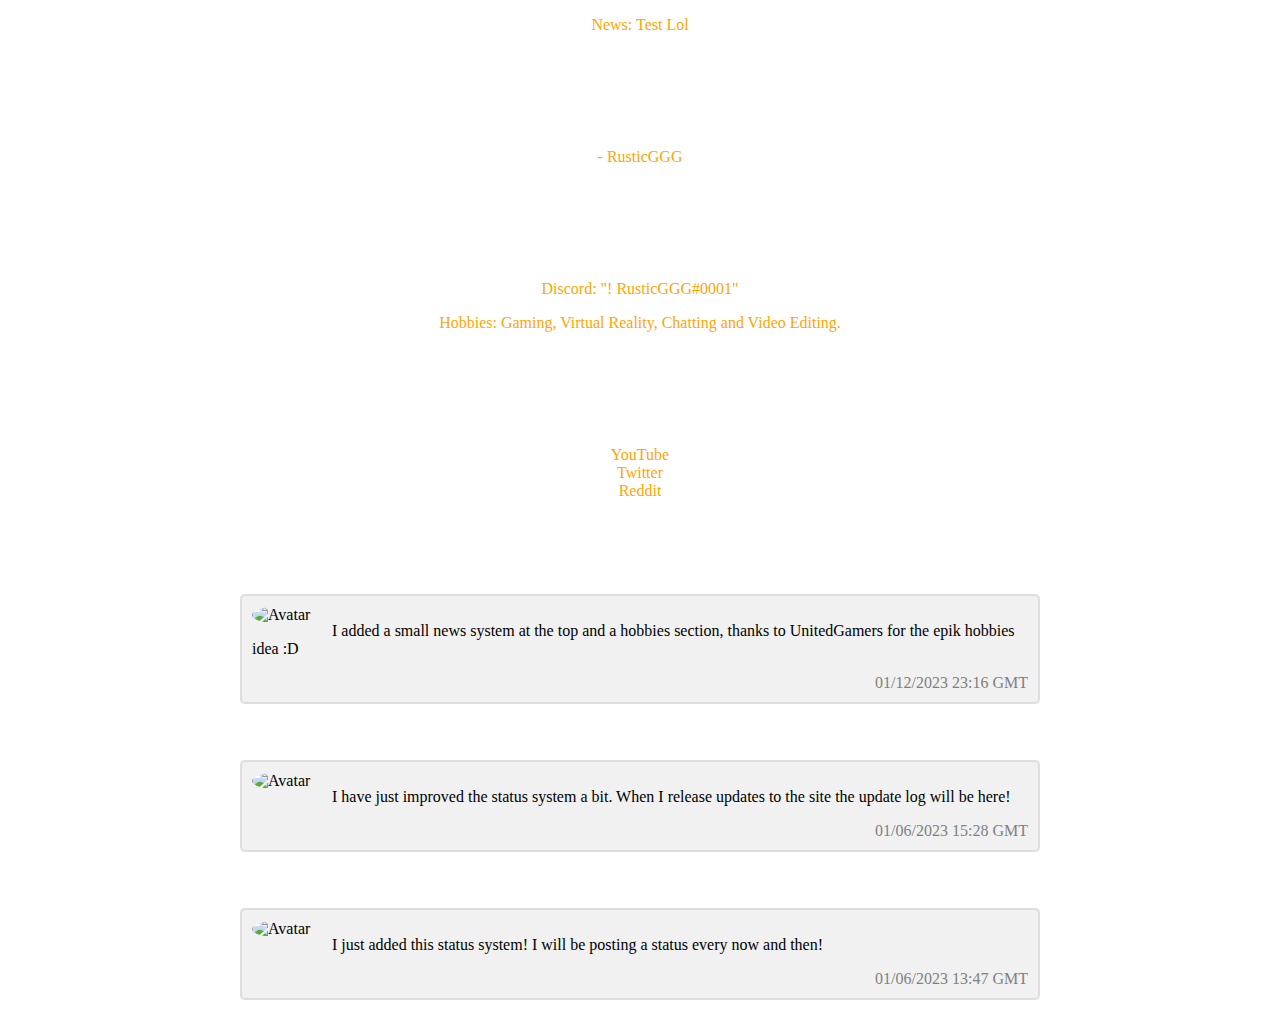
==== index.html @ f8a7ddcb "Update index.html" ====
<!DOCTYPE html>
<html>
<head>
<link rel="icon" type="image/x-icon" href="/images/favicon.ico">
</head>
<meta name="viewport" content="width=device-width, initial-scale=1">
<style>
        html {
            background: url(https://i.ytimg.com/vi/JquobII5VjA/maxresdefault.jpg) repeat;
        }

        .column {
            float: left;
            width: 33.33%;
        }
        
        .row:after {
            content: "";
            display: table;
            clear: both;
        }

        .center {
            position: relative;
            left: 50%;
            transform: translateX(-50%);
}

a:link {
  color: orange;
  background-color: transparent;
  text-decoration: none;
  font-family: verdana;
}

a:visited {
  color: orange;
  background-color: transparent;
  text-decoration: none;
  font-family: verdana;
}

a:hover {
  color: yellow;
  background-color: transparent;
  text-decoration: underline;
  font-family: verdana;
}

a:active {
  color: yellow;
  background-color: transparent;
  text-decoration: underline;
  font-family: verdana;
}

body {
  margin: 0 auto;
  max-width: 800px;
  padding: 0 20px;
}

.container {
  border: 2px solid #dedede;
  background-color: #f1f1f1;
  border-radius: 5px;
  padding: 10px;
  margin: 10px 0;
}

.darker {
  border-color: #ccc;
  background-color: #ddd;
}

.container::after {
  content: "";
  clear: both;
  display: table;
}

.container img {
  float: left;
  max-width: 60px;
  width: 100%;
  margin-right: 20px;
  border-radius: 50%;
}

.container img.right {
  float: right;
  margin-left: 20px;
  margin-right:0;
}

.time-right {
  float: right;
  color: gray;
  font-family: verdana;
}

.time-left {
  float: left;
  color: black;
}
</style>
<body>
<center>

<p style="color:orange;font-family:verdana;">News: Test Lol</p>
<img src="https://cdn.discordapp.com/attachments/977959302973235200/1060629298635079710/underconstruction.gif" alt=""><br>
<h1 style="color:white;font-family:verdana;">Welcome To My Site</h1>
<p style="color:orange;font-family:verdana;">- RusticGGG</p>
<br>
<h1 style="color:white;font-family:verdana;">Info</h1>
<p style="color:orange;font-family:verdana;">Discord: "! RusticGGG#0001"</p>
<p style="color:orange;font-family:verdana;">Hobbies: Gaming, Virtual Reality, Chatting and Video Editing.</p>
<br>
<h1 style="color:white;font-family:verdana;">Links</h1>
<a href="https://www.youtube.com/@RusticGGG">YouTube</a>
<br>
<a href="https://twitter.com/RusticGGG">Twitter</a>
<br>
<a href="https://www.reddit.com/user/RusticNowOnReddit">Reddit</a>

</center>
</body></html>
<body>

<h2 style="color:white;font-family:verdana;">Status</h2>

<p1 style="color:white;font-family:verdana;">Website Update! - RusticGGG</p1>
<div class="container">
  <img src="https://media.tenor.com/VVl5r7Hk91IAAAAd/nataon-dimden.gif" alt="Avatar" style="width:100%;">
  <p style="font-family:verdana;">I added a small news system at the top and a hobbies section, thanks to UnitedGamers for the epik hobbies idea :D</p>
  <span class="time-right">01/12/2023 23:16 GMT</span>
</div>
<br>

<p1 style="color:white;font-family:verdana;">Second Status! - RusticGGG</p1>
<div class="container">
  <img src="https://media.tenor.com/VVl5r7Hk91IAAAAd/nataon-dimden.gif" alt="Avatar" style="width:100%;">
  <p style="font-family:verdana;">I have just improved the status system a bit. When I release updates to the site the update log will be here!</p>
  <span class="time-right">01/06/2023 15:28 GMT</span>
</div>
<br>

<p1 style="color:white;font-family:verdana;">First Status! - RusticGGG</p1>
<div class="container">
  <img src="https://media.tenor.com/VVl5r7Hk91IAAAAd/nataon-dimden.gif" alt="Avatar" style="width:100%;">
  <p style="font-family:verdana;">I just added this status system! I will be posting a status every now and then!</p>
  <span class="time-right">01/06/2023 13:47 GMT</span>
</div>

</body>
</html>
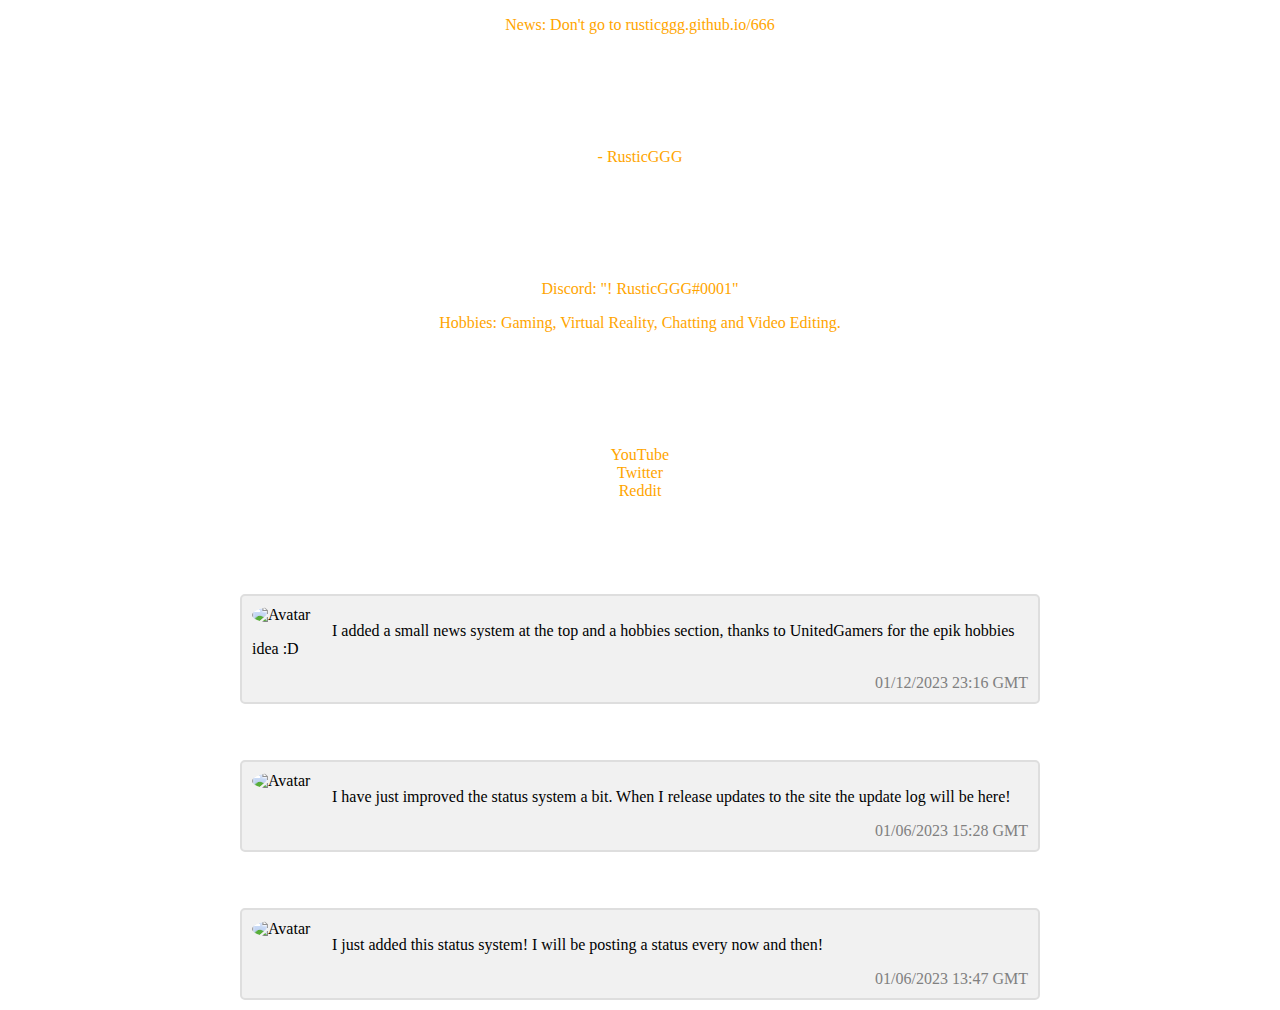
==== commit 5b5a650c: "Update index.html" ====
--- a/index.html
+++ b/index.html
@@ -107,7 +107,7 @@
 <body>
 <center>
 
-<p style="color:orange;font-family:verdana;">News: Test Lol</p>
+<p style="color:orange;font-family:verdana;">News: Don't go to rusticggg.github.io/666</p>
 <img src="https://cdn.discordapp.com/attachments/977959302973235200/1060629298635079710/underconstruction.gif" alt=""><br>
 <h1 style="color:white;font-family:verdana;">Welcome To My Site</h1>
 <p style="color:orange;font-family:verdana;">- RusticGGG</p>
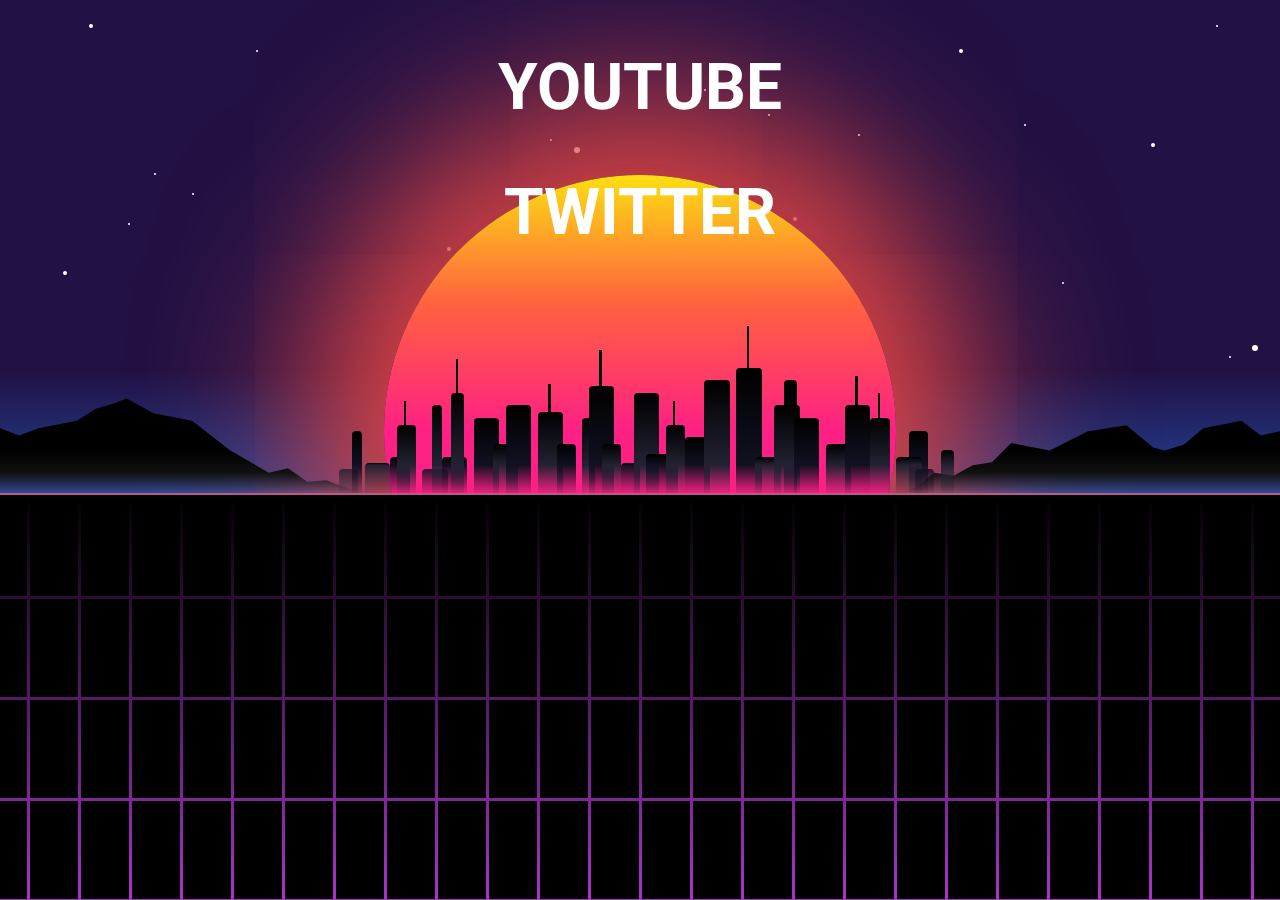
==== commit e4bbde06: "Add files via upload" ====
--- a/index.html
+++ b/index.html
@@ -1,156 +1,169 @@
-<!DOCTYPE html>
-<html>
-<head>
-<link rel="icon" type="image/x-icon" href="/images/favicon.ico">
-</head>
-<meta name="viewport" content="width=device-width, initial-scale=1">
-<style>
-        html {
-            background: url(https://i.ytimg.com/vi/JquobII5VjA/maxresdefault.jpg) repeat;
-        }
-
-        .column {
-            float: left;
-            width: 33.33%;
-        }
-        
-        .row:after {
-            content: "";
-            display: table;
-            clear: both;
-        }
-
-        .center {
-            position: relative;
-            left: 50%;
-            transform: translateX(-50%);
-}
-
-a:link {
-  color: orange;
-  background-color: transparent;
-  text-decoration: none;
-  font-family: verdana;
-}
-
-a:visited {
-  color: orange;
-  background-color: transparent;
-  text-decoration: none;
-  font-family: verdana;
-}
-
-a:hover {
-  color: yellow;
-  background-color: transparent;
-  text-decoration: underline;
-  font-family: verdana;
-}
-
-a:active {
-  color: yellow;
-  background-color: transparent;
-  text-decoration: underline;
-  font-family: verdana;
-}
-
-body {
-  margin: 0 auto;
-  max-width: 800px;
-  padding: 0 20px;
-}
-
-.container {
-  border: 2px solid #dedede;
-  background-color: #f1f1f1;
-  border-radius: 5px;
-  padding: 10px;
-  margin: 10px 0;
-}
-
-.darker {
-  border-color: #ccc;
-  background-color: #ddd;
-}
-
-.container::after {
-  content: "";
-  clear: both;
-  display: table;
-}
-
-.container img {
-  float: left;
-  max-width: 60px;
-  width: 100%;
-  margin-right: 20px;
-  border-radius: 50%;
-}
-
-.container img.right {
-  float: right;
-  margin-left: 20px;
-  margin-right:0;
-}
-
-.time-right {
-  float: right;
-  color: gray;
-  font-family: verdana;
-}
-
-.time-left {
-  float: left;
-  color: black;
-}
-</style>
-<body>
-<center>
-
-<p style="color:orange;font-family:verdana;">News: Don't go to rusticggg.github.io/666</p>
-<img src="https://cdn.discordapp.com/attachments/977959302973235200/1060629298635079710/underconstruction.gif" alt=""><br>
-<h1 style="color:white;font-family:verdana;">Welcome To My Site</h1>
-<p style="color:orange;font-family:verdana;">- RusticGGG</p>
-<br>
-<h1 style="color:white;font-family:verdana;">Info</h1>
-<p style="color:orange;font-family:verdana;">Discord: "! RusticGGG#0001"</p>
-<p style="color:orange;font-family:verdana;">Hobbies: Gaming, Virtual Reality, Chatting and Video Editing.</p>
-<br>
-<h1 style="color:white;font-family:verdana;">Links</h1>
-<a href="https://www.youtube.com/@RusticGGG">YouTube</a>
-<br>
-<a href="https://twitter.com/RusticGGG">Twitter</a>
-<br>
-<a href="https://www.reddit.com/user/RusticNowOnReddit">Reddit</a>
-
-</center>
-</body></html>
-<body>
-
-<h2 style="color:white;font-family:verdana;">Status</h2>
-
-<p1 style="color:white;font-family:verdana;">Website Update! - RusticGGG</p1>
-<div class="container">
-  <img src="https://media.tenor.com/VVl5r7Hk91IAAAAd/nataon-dimden.gif" alt="Avatar" style="width:100%;">
-  <p style="font-family:verdana;">I added a small news system at the top and a hobbies section, thanks to UnitedGamers for the epik hobbies idea :D</p>
-  <span class="time-right">01/12/2023 23:16 GMT</span>
-</div>
-<br>
-
-<p1 style="color:white;font-family:verdana;">Second Status! - RusticGGG</p1>
-<div class="container">
-  <img src="https://media.tenor.com/VVl5r7Hk91IAAAAd/nataon-dimden.gif" alt="Avatar" style="width:100%;">
-  <p style="font-family:verdana;">I have just improved the status system a bit. When I release updates to the site the update log will be here!</p>
-  <span class="time-right">01/06/2023 15:28 GMT</span>
-</div>
-<br>
-
-<p1 style="color:white;font-family:verdana;">First Status! - RusticGGG</p1>
-<div class="container">
-  <img src="https://media.tenor.com/VVl5r7Hk91IAAAAd/nataon-dimden.gif" alt="Avatar" style="width:100%;">
-  <p style="font-family:verdana;">I just added this status system! I will be posting a status every now and then!</p>
-  <span class="time-right">01/06/2023 13:47 GMT</span>
-</div>
-
-</body>
-</html>
+<!DOCTYPE html>
+<html lang="en" >
+<head>
+  <meta charset="UTF-8">
+  <title>Rustic's Links</title>
+  <link rel="stylesheet" href="./style.css">
+
+</head>
+<body>
+<!-- partial:index.partial.html -->
+<div id="retrobg">
+	<div id="retrobg-sky">
+		<div id="retrobg-stars">
+			<div class="retrobg-star" style="left:  5%; top: 55%; transform: scale( 2 );"></div>
+			<div class="retrobg-star" style="left:  7%; top:  5%; transform: scale( 2 );"></div>
+			<div class="retrobg-star" style="left: 10%; top: 45%; transform: scale( 1 );"></div>
+			<div class="retrobg-star" style="left: 12%; top: 35%; transform: scale( 1 );"></div>
+			<div class="retrobg-star" style="left: 15%; top: 39%; transform: scale( 1 );"></div>
+			<div class="retrobg-star" style="left: 20%; top: 10%; transform: scale( 1 );"></div>
+			<div class="retrobg-star" style="left: 35%; top: 50%; transform: scale( 2 );"></div>
+			<div class="retrobg-star" style="left: 40%; top: 16%; transform: scale( 2 );"></div>
+			<div class="retrobg-star" style="left: 43%; top: 28%; transform: scale( 1 );"></div>
+			<div class="retrobg-star" style="left: 45%; top: 30%; transform: scale( 3 );"></div>
+			<div class="retrobg-star" style="left: 55%; top: 18%; transform: scale( 1 );"></div>
+			<div class="retrobg-star" style="left: 60%; top: 23%; transform: scale( 1 );"></div>
+			<div class="retrobg-star" style="left: 62%; top: 44%; transform: scale( 2 );"></div>
+			<div class="retrobg-star" style="left: 67%; top: 27%; transform: scale( 1 );"></div>
+			<div class="retrobg-star" style="left: 75%; top: 10%; transform: scale( 2 );"></div>
+			<div class="retrobg-star" style="left: 80%; top: 25%; transform: scale( 1 );"></div>
+			<div class="retrobg-star" style="left: 83%; top: 57%; transform: scale( 1 );"></div>
+			<div class="retrobg-star" style="left: 90%; top: 29%; transform: scale( 2 );"></div>
+			<div class="retrobg-star" style="left: 95%; top:  5%; transform: scale( 1 );"></div>
+			<div class="retrobg-star" style="left: 96%; top: 72%; transform: scale( 1 );"></div>
+			<div class="retrobg-star" style="left: 98%; top: 70%; transform: scale( 3 );"></div>
+		</div>
+		<div id="retrobg-sunWrap">
+			<div id="retrobg-sun"></div>
+		</div>
+		<div id="retrobg-mountains">
+			<div id="retrobg-mountains-left" class="retrobg-mountain"></div>
+			<div id="retrobg-mountains-right" class="retrobg-mountain"></div>
+		</div>
+		<div id="retrobg-cityWrap">
+			<div id="retrobg-city">
+				<div style="left:  4.0%; height: 20%; width: 3.0%;" class="retrobg-building"></div>
+				<div style="left:  6.0%; height: 50%; width: 1.5%;" class="retrobg-building"></div>
+				<div style="left:  8.0%; height: 25%; width: 4.0%;" class="retrobg-building"></div>
+				<div style="left: 12.0%; height: 30%; width: 3.0%;" class="retrobg-building"></div>
+				<div style="left: 13.0%; height: 55%; width: 3.0%;" class="retrobg-building retrobg-antenna"></div>
+				<div style="left: 17.0%; height: 20%; width: 4.0%;" class="retrobg-building"></div>
+				<div style="left: 18.5%; height: 70%; width: 1.5%;" class="retrobg-building"></div>
+				<div style="left: 20.0%; height: 30%; width: 4.0%;" class="retrobg-building"></div>
+				<div style="left: 21.5%; height: 80%; width: 2.0%;" class="retrobg-building retrobg-antenna"></div>
+				<div style="left: 25.0%; height: 60%; width: 4.0%;" class="retrobg-building"></div>
+				<div style="left: 28.0%; height: 40%; width: 4.0%;" class="retrobg-building"></div>
+				<div style="left: 30.0%; height: 70%; width: 4.0%;" class="retrobg-building"></div>
+				<div style="left: 35.0%; height: 65%; width: 4.0%;" class="retrobg-building retrobg-antenna"></div>
+				<div style="left: 38.0%; height: 40%; width: 3.0%;" class="retrobg-building"></div>
+				<div style="left: 42.0%; height: 60%; width: 2.0%;" class="retrobg-building"></div>
+				<div style="left: 43.0%; height: 85%; width: 4.0%;" class="retrobg-building retrobg-antenna"></div>
+				<div style="left: 45.0%; height: 40%; width: 3.0%;" class="retrobg-building"></div>
+				<div style="left: 48.0%; height: 25%; width: 3.0%;" class="retrobg-building"></div>
+				<div style="left: 50.0%; height: 80%; width: 4.0%;" class="retrobg-building"></div>
+				<div style="left: 52.0%; height: 32%; width: 5.0%;" class="retrobg-building"></div>
+				<div style="left: 55.0%; height: 55%; width: 3.0%;" class="retrobg-building retrobg-antenna"></div>
+				<div style="left: 58.0%; height: 45%; width: 4.0%;" class="retrobg-building"></div>
+				<div style="left: 61.0%; height: 90%; width: 4.0%;" class="retrobg-building"></div>
+				<div style="left: 66.0%; height: 99%; width: 4.0%;" class="retrobg-building retrobg-antenna"></div>
+				<div style="left: 69.0%; height: 30%; width: 4.0%;" class="retrobg-building"></div>
+				<div style="left: 73.5%; height: 90%; width: 2.0%;" class="retrobg-building"></div>
+				<div style="left: 72.0%; height: 70%; width: 4.0%;" class="retrobg-building"></div>
+				<div style="left: 75.0%; height: 60%; width: 4.0%;" class="retrobg-building"></div>
+				<div style="left: 80.0%; height: 40%; width: 4.0%;" class="retrobg-building"></div>
+				<div style="left: 83.0%; height: 70%; width: 4.0%;" class="retrobg-building retrobg-antenna"></div>
+				<div style="left: 87.0%; height: 60%; width: 3.0%;" class="retrobg-building retrobg-antenna"></div>
+				<div style="left: 93.0%; height: 50%; width: 3.0%;" class="retrobg-building"></div>
+				<div style="left: 91.0%; height: 30%; width: 4.0%;" class="retrobg-building"></div>
+				<div style="left: 94.0%; height: 20%; width: 3.0%;" class="retrobg-building"></div>
+				<div style="left: 98.0%; height: 35%; width: 2.0%;" class="retrobg-building"></div>
+			</div>
+		</div>
+	</div>
+	<div id="retrobg-ground">
+		<div id="retrobg-linesWrap">
+			<div id="retrobg-lines">
+				<div id="retrobg-vlines">
+					<div class="retrobg-vline"></div>
+					<div class="retrobg-vline"></div>
+					<div class="retrobg-vline"></div>
+					<div class="retrobg-vline"></div>
+					<div class="retrobg-vline"></div>
+					<div class="retrobg-vline"></div>
+					<div class="retrobg-vline"></div>
+					<div class="retrobg-vline"></div>
+					<div class="retrobg-vline"></div>
+					<div class="retrobg-vline"></div>
+					<div class="retrobg-vline"></div>
+					<div class="retrobg-vline"></div>
+					<div class="retrobg-vline"></div>
+					<div class="retrobg-vline"></div>
+					<div class="retrobg-vline"></div>
+					<div class="retrobg-vline"></div>
+					<div class="retrobg-vline"></div>
+					<div class="retrobg-vline"></div>
+					<div class="retrobg-vline"></div>
+					<div class="retrobg-vline"></div>
+					<div class="retrobg-vline"></div>
+					<div class="retrobg-vline"></div>
+					<div class="retrobg-vline"></div>
+					<div class="retrobg-vline"></div>
+					<div class="retrobg-vline"></div>
+					<div class="retrobg-vline"></div>
+					<div class="retrobg-vline"></div>
+					<div class="retrobg-vline"></div>
+					<div class="retrobg-vline"></div>
+					<div class="retrobg-vline"></div>
+					<div class="retrobg-vline"></div>
+					<div class="retrobg-vline"></div>
+					<div class="retrobg-vline"></div>
+					<div class="retrobg-vline"></div>
+					<div class="retrobg-vline"></div>
+					<div class="retrobg-vline"></div>
+					<div class="retrobg-vline"></div>
+					<div class="retrobg-vline"></div>
+					<div class="retrobg-vline"></div>
+					<div class="retrobg-vline"></div>
+					<div class="retrobg-vline"></div>
+					<div class="retrobg-vline"></div>
+					<div class="retrobg-vline"></div>
+					<div class="retrobg-vline"></div>
+					<div class="retrobg-vline"></div>
+					<div class="retrobg-vline"></div>
+					<div class="retrobg-vline"></div>
+					<div class="retrobg-vline"></div>
+					<div class="retrobg-vline"></div>
+					<div class="retrobg-vline"></div>
+					<div class="retrobg-vline"></div>
+					<div class="retrobg-vline"></div>
+					<div class="retrobg-vline"></div>
+				</div>
+				<div id="retrobg-hlines">
+					<div class="retrobg-hline"></div>
+					<div class="retrobg-hline"></div>
+					<div class="retrobg-hline"></div>
+					<div class="retrobg-hline"></div>
+					<div class="retrobg-hline"></div>
+					<div class="retrobg-hline"></div>
+					<div class="retrobg-hline"></div>
+					<div class="retrobg-hline"></div>
+				</div>
+			</div>
+		</div>
+		<div id="retrobg-groundShadow"></div>
+	</div>
+<div>
+<!-- partial -->
+  <script  src="./script.js"></script>
+
+  <div class="textglitch">
+  <a href="https://www.youtube.com/@RusticGGG"target="_blank"style="text-decoration:none"class="textglitch-link"><span>YOUTUBE</span></a>
+</div>
+  <div class="textglitch">
+  <a href="https://twitter.com/RusticGGG"target="_blank"style="text-decoration:none"class="textglitch-link"><span>TWITTER</span></a>
+</div>
+  <script src='http://cdnjs.cloudflare.com/ajax/libs/jquery/2.1.3/jquery.min.js'></script>
+    <script  src="function.js"></script>
+
+</body>
+</html>
--- a/style.css
+++ b/style.css
@@ -0,0 +1,306 @@
+@import url(https://fonts.googleapis.com/css?family=Roboto:400,500,700,300);
+ 
+html,
+body {
+  margin: 0;
+  height: 100%;
+}
+
+/* ............................................................... */
+/* ............................................................... */
+/* ............................................................... */
+#retrobg {
+  position: relative;
+  overflow: hidden;
+  height: 100%;
+  color: #a3c;
+  background-color: #000;
+}
+
+/* ............................................................... */
+#retrobg-sky {
+  position: absolute;
+  display: flex;
+  align-items: flex-end;
+  justify-content: center;
+  top: 0;
+  width: 100%;
+  height: 55%;
+  background: linear-gradient(#214 75%, #249);
+}
+
+/* ............................................................... */
+#retrobg-sunWrap {
+  position: relative;
+  width: 40%;
+  margin-bottom: -15%;
+}
+
+#retrobg-sun {
+  --glow-color: #d44;
+  padding-top: 100%;
+  border-radius: 50%;
+  background-image: linear-gradient(#fcdf11, #ff623f, #fe2085 50%);
+  box-shadow: 0 0 160px 80px var(--glow-color);
+  animation: 2s ease infinite alternate retrobg-sun-glow-anim;
+}
+
+.retrobg-shutdown #retrobg-sun {
+  background-image: linear-gradient(#000, #000 40%);
+  --glow-color: #000;
+}
+
+@keyframes retrobg-sun-glow-anim {
+  from {
+    box-shadow: 0 0 160px 80px var(--glow-color);
+  }
+  to {
+    box-shadow: 0 0 200px 95px var(--glow-color);
+  }
+}
+/* ............................................................... */
+#retrobg-stars {
+  position: absolute;
+  width: 100%;
+  height: 100%;
+}
+
+.retrobg-star {
+  position: absolute;
+  border-radius: 50%;
+  width: 2px;
+  height: 2px;
+  background-color: #fff;
+}
+
+/* ............................................................... */
+#retrobg-mountains {
+  position: absolute;
+  width: 100%;
+  height: 30%;
+}
+
+.retrobg-mountain {
+  position: absolute;
+  width: 30%;
+  height: 100%;
+  background-image: linear-gradient(#000 70%, #111 85%, #fff1);
+}
+
+#retrobg-mountains-left {
+  left: 0;
+  clip-path: polygon(0% 100%, 0% 55%, 5% 60%, 10% 55%, 20% 50%, 25% 42%, 30% 38%, 33% 35%, 40% 45%, 50% 50%, 60% 70%, 70% 85%, 75% 82%, 80% 91%, 85% 90%, 90% 95%, 95% 98%, 100% 100%);
+}
+
+#retrobg-mountains-right {
+  right: 0;
+  clip-path: polygon(0% 100%, 5% 95%, 10% 85%, 15% 87%, 20% 80%, 25% 78%, 30% 65%, 40% 70%, 50% 57%, 60% 53%, 67% 68%, 70% 70%, 75% 66%, 80% 55%, 90% 50%, 95% 60%, 100% 57%, 100% 100%);
+}
+
+/* ............................................................... */
+#retrobg-cityWrap {
+  position: absolute;
+  width: 50%;
+  margin-left: -1%;
+}
+
+#retrobg-city {
+  padding-top: 20%;
+}
+
+.retrobg-building {
+  position: absolute;
+  width: 5%;
+  height: 100%;
+  bottom: 0;
+  border-radius: 4px 4px 0 0;
+  background-image: linear-gradient(0deg, rgba(17, 17, 34, 0), #112 30px, #000);
+}
+
+.retrobg-building:nth-child(odd) {
+  background-image: linear-gradient(0deg, rgba(24, 24, 42, 0), #223 30px, #000);
+}
+
+.retrobg-antenna::after {
+  content: "";
+  position: absolute;
+  left: 50%;
+  margin-left: calc( -1px - 5% );
+  bottom: 100%;
+  width: 10%;
+  min-width: 2px;
+  height: 33%;
+  background-color: #000;
+}
+
+/* ............................................................... */
+#retrobg-ground {
+  position: absolute;
+  overflow: hidden;
+  width: 100%;
+  height: 45%;
+  bottom: 0;
+  border-top: 2px solid #bf578c;
+  background-color: #000;
+}
+
+.retrobg-shutdown #retrobg-ground {
+  border-color: #000;
+}
+
+#retrobg-groundShadow {
+  position: absolute;
+  top: 0;
+  width: 100%;
+  height: 100%;
+  background-image: linear-gradient(#000 0%, transparent);
+}
+
+/* ............................................................... */
+#retrobg-linesWrap {
+  height: 100%;
+  perspective: 1000px;
+  perspective-origin: center top;
+}
+
+#retrobg-lines {
+  position: absolute;
+  width: 100%;
+  height: 100%;
+  transform-origin: top center;
+  animation: 0.35s linear infinite retrobg-lines-anim;
+}
+
+.retrobg-shutdown #retrobg-lines {
+  animation-duration: 5s;
+}
+
+@keyframes retrobg-lines-anim {
+  from {
+    transform: rotateX(84deg) translateY(0);
+  }
+  to {
+    transform: rotateX(84deg) translateY(100px);
+  }
+}
+#retrobg-hlines,
+#retrobg-vlines {
+  position: absolute;
+  left: calc( ( 900% - 100% ) / -2 );
+  width: 900%;
+  height: 500%;
+}
+
+#retrobg-vlines {
+  display: flex;
+  justify-content: center;
+}
+
+.retrobg-hline,
+.retrobg-vline {
+  width: 100%;
+  height: 100%;
+  background-color: currentColor;
+}
+
+.retrobg-hline {
+  height: 3px;
+}
+
+.retrobg-vline {
+  width: 3px;
+}
+
+.retrobg-hline + .retrobg-hline {
+  margin-top: 98px;
+}
+
+.retrobg-vline + .retrobg-vline {
+  margin-left: 48px;
+}
+
+body {
+  background: #111;
+  font-family: 'Roboto', sans-serif;
+}
+ 
+.textglitch {
+  position: relative;
+  text-align: center;
+  margin: 0 auto;
+  cursor: pointer;
+  z-index: 1;
+  font-size: 5vw;
+  font-weight: 700;
+  margin: 50px 0;
+}
+ 
+.textglitch .textglitch-link {
+  position: relative;
+  display: inline-block;
+}
+ 
+.textglitch-link span {
+  position: relative;
+  z-index: 2;
+  color: #fff;
+}
+ 
+.blur {
+  filter: blur(1px);
+  -webkit-filter: blur(1px);
+}
+ 
+.textglitch .textglitch-link:after,
+.textglitch .textglitch-link:before {
+  position: absolute;
+  top: 0px;
+  left: 0px;
+  content: attr(data-content);
+  visibility: hidden;
+}
+ 
+.textglitch.active .textglitch-link:after,
+.textglitch.active .textglitch-link:before {
+  visibility: visible;
+}
+ 
+.textglitch .textglitch-link:before {
+  color: rgba(255, 0, 188, 0.8);
+  -webkit-animation: textglitch .3s cubic-bezier(.25, .46, .45, .94) both infinite;
+  animation: textglitch .3s cubic-bezier(.25, .46, .45, .94) both infinite;
+}
+ 
+ 
+.textglitch .textglitch-link:after {
+  color: rgba(0,255,255,0.8);
+  -webkit-animation: textglitch .3s cubic-bezier(.25, .46, .45, .94) reverse both infinite;
+  animation: textglitch .3s cubic-bezier(.25, .46, .45, .94) reverse both infinite;
+}
+ 
+@keyframes textglitch {
+  0% {
+    -webkit-transform: translate(0);
+    transform: translate(0)
+  }
+  20% {
+    -webkit-transform: translate(-3px, 3px);
+    transform: translate(-3px, 3px)
+  }
+  40% {
+    -webkit-transform: translate(-3px, -3px);
+    transform: translate(-3px, -3px)
+  }
+  60% {
+    -webkit-transform: translate(3px, 3px);
+    transform: translate(3px, 3px)
+  }
+  80% {
+    -webkit-transform: translate(3px, -3px);
+    transform: translate(3px, -3px)
+  }
+  to {
+    -webkit-transform: translate(0);
+    transform: translate(0)
+  }
+}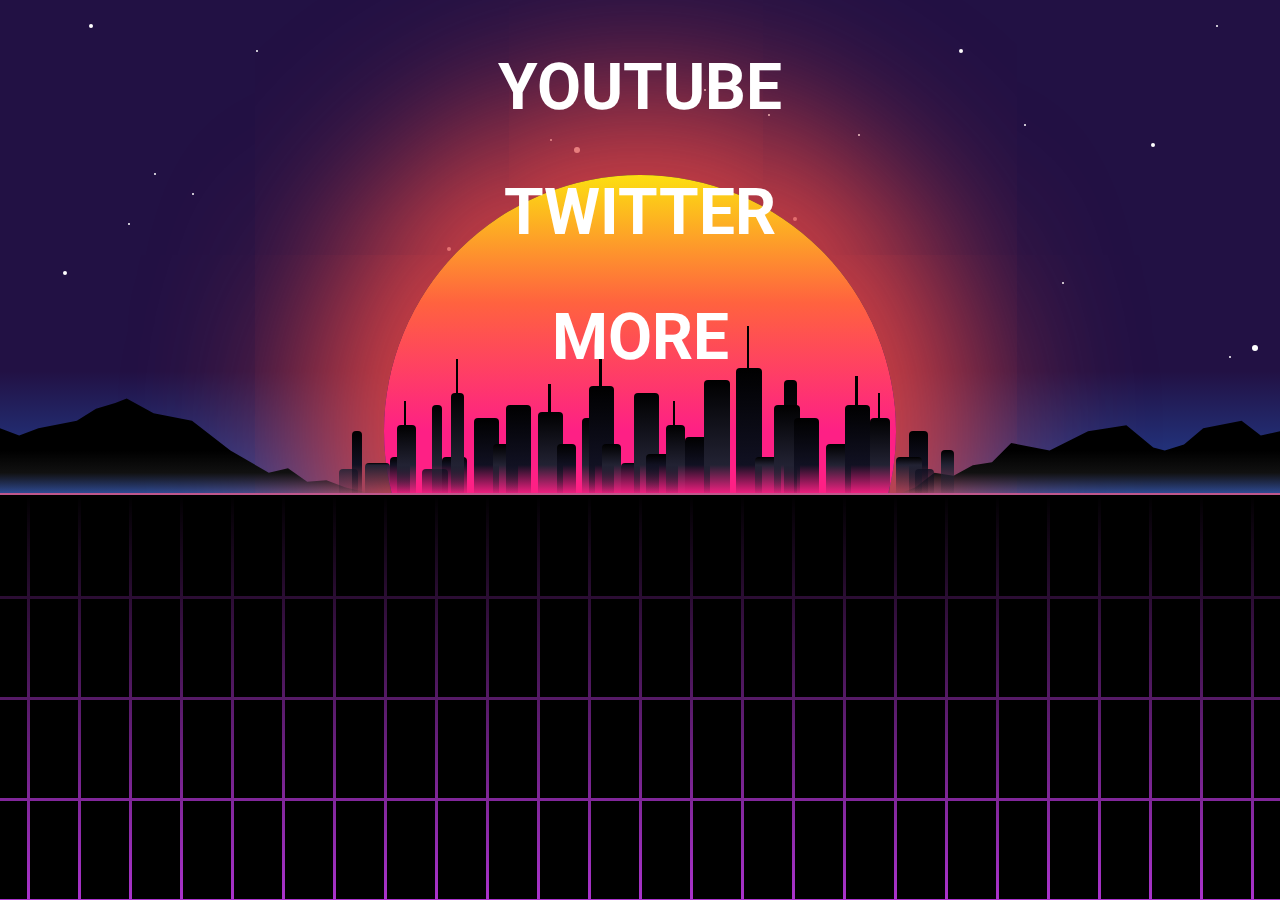
==== commit 612a4164: "Update index.html" ====
--- a/index.html
+++ b/index.html
@@ -162,6 +162,9 @@
   <div class="textglitch">
   <a href="https://twitter.com/RusticGGG"target="_blank"style="text-decoration:none"class="textglitch-link"><span>TWITTER</span></a>
 </div>
+  <div class="textglitch">
+  <a href="https://rusticggg.github.io/retro"target="_blank"style="text-decoration:none"class="textglitch-link"><span>MORE</span></a>
+</div>
   <script src='http://cdnjs.cloudflare.com/ajax/libs/jquery/2.1.3/jquery.min.js'></script>
     <script  src="function.js"></script>
 
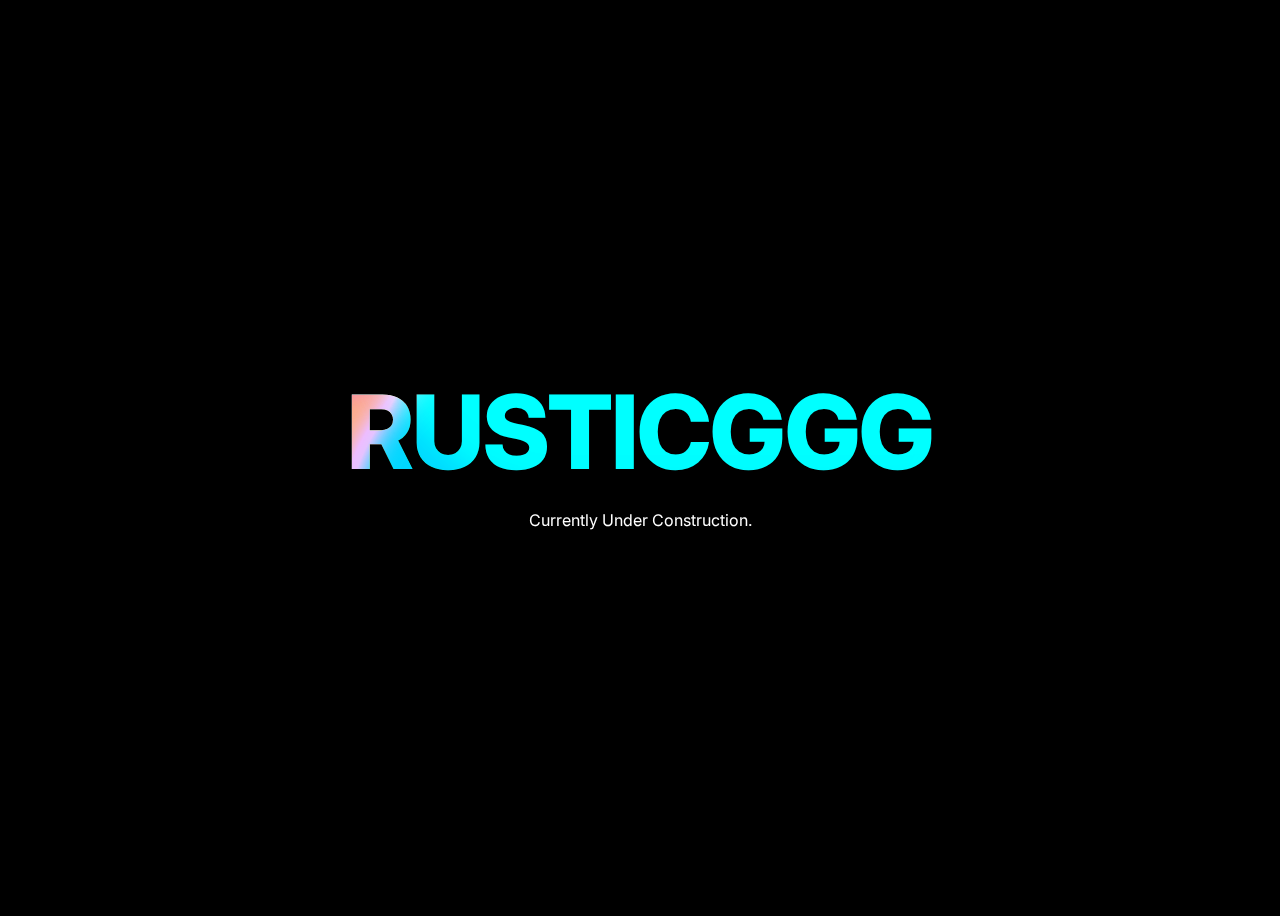
==== commit d0fc306b: "Update index.html" ====
--- a/index.html
+++ b/index.html
@@ -1,172 +1,230 @@
 <!DOCTYPE html>
-<html lang="en" >
+<html>
 <head>
-  <meta charset="UTF-8">
-  <title>Rustic's Links</title>
-  <link rel="stylesheet" href="./style.css">
-
+<title>Page Title</title>
 </head>
+<style>
+@import url("https://fonts.googleapis.com/css2?family=Inter:wght@400;800&display=swap");
+
+:root {
+  --bg: #000000;
+  --clr-1: #00c2ff;
+  --clr-2: #33ff8c;
+  --clr-3: #ffc640;
+  --clr-4: #e54cff;
+
+  --blur: 1rem;
+  --fs: clamp(3rem, 8vw, 7rem);
+  --ls: clamp(-1.75px, -0.25vw, -3.5px);
+}
+
+body {
+  min-height: 100vh;
+  display: grid;
+  place-items: center;
+  background-color: var(--bg);
+  color: #fff;
+  font-family: "Inter", "DM Sans", Arial, sans-serif;
+}
+
+*,
+*::before,
+*::after {
+  font-family: inherit;
+  box-sizing: border-box;
+}
+
+.content {
+  text-align: center;
+}
+
+.title {
+  font-size: var(--fs);
+  font-weight: 800;
+  letter-spacing: var(--ls);
+  position: relative;
+  overflow: hidden;
+  background: var(--bg);
+  margin: 0;
+}
+
+.subtitle {
+}
+
+.aurora {
+  position: absolute;
+  top: 0;
+  left: 0;
+  width: 100%;
+  height: 100%;
+  z-index: 2;
+  mix-blend-mode: darken;
+  pointer-events: none;
+}
+
+.aurora__item {
+  overflow: hidden;
+  position: absolute;
+  width: 60vw;
+  height: 60vw;
+  background-color: var(--clr-1);
+  border-radius: 37% 29% 27% 27% / 28% 25% 41% 37%;
+  filter: blur(var(--blur));
+  mix-blend-mode: overlay;
+}
+
+.aurora__item:nth-of-type(1) {
+  top: -50%;
+  animation: aurora-border 6s ease-in-out infinite,
+    aurora-1 12s ease-in-out infinite alternate;
+}
+
+.aurora__item:nth-of-type(2) {
+  background-color: var(--clr-3);
+  right: 0;
+  top: 0;
+  animation: aurora-border 6s ease-in-out infinite,
+    aurora-2 12s ease-in-out infinite alternate;
+}
+
+.aurora__item:nth-of-type(3) {
+  background-color: var(--clr-2);
+  left: 0;
+  bottom: 0;
+  animation: aurora-border 6s ease-in-out infinite,
+    aurora-3 8s ease-in-out infinite alternate;
+}
+
+.aurora__item:nth-of-type(4) {
+  background-color: var(--clr-4);
+  right: 0;
+  bottom: -50%;
+  animation: aurora-border 6s ease-in-out infinite,
+    aurora-4 24s ease-in-out infinite alternate;
+}
+
+@keyframes aurora-1 {
+  0% {
+    top: 0;
+    right: 0;
+  }
+
+  50% {
+    top: 100%;
+    right: 75%;
+  }
+
+  75% {
+    top: 100%;
+    right: 25%;
+  }
+
+  100% {
+    top: 0;
+    right: 0;
+  }
+}
+
+@keyframes aurora-2 {
+  0% {
+    top: -50%;
+    left: 0%;
+  }
+
+  60% {
+    top: 100%;
+    left: 75%;
+  }
+
+  85% {
+    top: 100%;
+    left: 25%;
+  }
+
+  100% {
+    top: -50%;
+    left: 0%;
+  }
+}
+
+@keyframes aurora-3 {
+  0% {
+    bottom: 0;
+    left: 0;
+  }
+
+  40% {
+    bottom: 100%;
+    left: 75%;
+  }
+
+  65% {
+    bottom: 40%;
+    left: 50%;
+  }
+
+  100% {
+    bottom: 0;
+    left: 0;
+  }
+}
+
+@keyframes aurora-4 {
+  0% {
+    bottom: -50%;
+    right: 0;
+  }
+
+  50% {
+    bottom: 0%;
+    right: 40%;
+  }
+
+  90% {
+    bottom: 50%;
+    right: 25%;
+  }
+
+  100% {
+    bottom: -50%;
+    right: 0;
+  }
+}
+
+@keyframes aurora-border {
+  0% {
+    border-radius: 37% 29% 27% 27% / 28% 25% 41% 37%;
+  }
+
+  25% {
+    border-radius: 47% 29% 39% 49% / 61% 19% 66% 26%;
+  }
+
+  50% {
+    border-radius: 57% 23% 47% 72% / 63% 17% 66% 33%;
+  }
+
+  75% {
+    border-radius: 28% 49% 29% 100% / 93% 20% 64% 25%;
+  }
+
+  100% {
+    border-radius: 37% 29% 27% 27% / 28% 25% 41% 37%;
+  }
+}
+
+</style>
 <body>
-<!-- partial:index.partial.html -->
-<div id="retrobg">
-	<div id="retrobg-sky">
-		<div id="retrobg-stars">
-			<div class="retrobg-star" style="left:  5%; top: 55%; transform: scale( 2 );"></div>
-			<div class="retrobg-star" style="left:  7%; top:  5%; transform: scale( 2 );"></div>
-			<div class="retrobg-star" style="left: 10%; top: 45%; transform: scale( 1 );"></div>
-			<div class="retrobg-star" style="left: 12%; top: 35%; transform: scale( 1 );"></div>
-			<div class="retrobg-star" style="left: 15%; top: 39%; transform: scale( 1 );"></div>
-			<div class="retrobg-star" style="left: 20%; top: 10%; transform: scale( 1 );"></div>
-			<div class="retrobg-star" style="left: 35%; top: 50%; transform: scale( 2 );"></div>
-			<div class="retrobg-star" style="left: 40%; top: 16%; transform: scale( 2 );"></div>
-			<div class="retrobg-star" style="left: 43%; top: 28%; transform: scale( 1 );"></div>
-			<div class="retrobg-star" style="left: 45%; top: 30%; transform: scale( 3 );"></div>
-			<div class="retrobg-star" style="left: 55%; top: 18%; transform: scale( 1 );"></div>
-			<div class="retrobg-star" style="left: 60%; top: 23%; transform: scale( 1 );"></div>
-			<div class="retrobg-star" style="left: 62%; top: 44%; transform: scale( 2 );"></div>
-			<div class="retrobg-star" style="left: 67%; top: 27%; transform: scale( 1 );"></div>
-			<div class="retrobg-star" style="left: 75%; top: 10%; transform: scale( 2 );"></div>
-			<div class="retrobg-star" style="left: 80%; top: 25%; transform: scale( 1 );"></div>
-			<div class="retrobg-star" style="left: 83%; top: 57%; transform: scale( 1 );"></div>
-			<div class="retrobg-star" style="left: 90%; top: 29%; transform: scale( 2 );"></div>
-			<div class="retrobg-star" style="left: 95%; top:  5%; transform: scale( 1 );"></div>
-			<div class="retrobg-star" style="left: 96%; top: 72%; transform: scale( 1 );"></div>
-			<div class="retrobg-star" style="left: 98%; top: 70%; transform: scale( 3 );"></div>
-		</div>
-		<div id="retrobg-sunWrap">
-			<div id="retrobg-sun"></div>
-		</div>
-		<div id="retrobg-mountains">
-			<div id="retrobg-mountains-left" class="retrobg-mountain"></div>
-			<div id="retrobg-mountains-right" class="retrobg-mountain"></div>
-		</div>
-		<div id="retrobg-cityWrap">
-			<div id="retrobg-city">
-				<div style="left:  4.0%; height: 20%; width: 3.0%;" class="retrobg-building"></div>
-				<div style="left:  6.0%; height: 50%; width: 1.5%;" class="retrobg-building"></div>
-				<div style="left:  8.0%; height: 25%; width: 4.0%;" class="retrobg-building"></div>
-				<div style="left: 12.0%; height: 30%; width: 3.0%;" class="retrobg-building"></div>
-				<div style="left: 13.0%; height: 55%; width: 3.0%;" class="retrobg-building retrobg-antenna"></div>
-				<div style="left: 17.0%; height: 20%; width: 4.0%;" class="retrobg-building"></div>
-				<div style="left: 18.5%; height: 70%; width: 1.5%;" class="retrobg-building"></div>
-				<div style="left: 20.0%; height: 30%; width: 4.0%;" class="retrobg-building"></div>
-				<div style="left: 21.5%; height: 80%; width: 2.0%;" class="retrobg-building retrobg-antenna"></div>
-				<div style="left: 25.0%; height: 60%; width: 4.0%;" class="retrobg-building"></div>
-				<div style="left: 28.0%; height: 40%; width: 4.0%;" class="retrobg-building"></div>
-				<div style="left: 30.0%; height: 70%; width: 4.0%;" class="retrobg-building"></div>
-				<div style="left: 35.0%; height: 65%; width: 4.0%;" class="retrobg-building retrobg-antenna"></div>
-				<div style="left: 38.0%; height: 40%; width: 3.0%;" class="retrobg-building"></div>
-				<div style="left: 42.0%; height: 60%; width: 2.0%;" class="retrobg-building"></div>
-				<div style="left: 43.0%; height: 85%; width: 4.0%;" class="retrobg-building retrobg-antenna"></div>
-				<div style="left: 45.0%; height: 40%; width: 3.0%;" class="retrobg-building"></div>
-				<div style="left: 48.0%; height: 25%; width: 3.0%;" class="retrobg-building"></div>
-				<div style="left: 50.0%; height: 80%; width: 4.0%;" class="retrobg-building"></div>
-				<div style="left: 52.0%; height: 32%; width: 5.0%;" class="retrobg-building"></div>
-				<div style="left: 55.0%; height: 55%; width: 3.0%;" class="retrobg-building retrobg-antenna"></div>
-				<div style="left: 58.0%; height: 45%; width: 4.0%;" class="retrobg-building"></div>
-				<div style="left: 61.0%; height: 90%; width: 4.0%;" class="retrobg-building"></div>
-				<div style="left: 66.0%; height: 99%; width: 4.0%;" class="retrobg-building retrobg-antenna"></div>
-				<div style="left: 69.0%; height: 30%; width: 4.0%;" class="retrobg-building"></div>
-				<div style="left: 73.5%; height: 90%; width: 2.0%;" class="retrobg-building"></div>
-				<div style="left: 72.0%; height: 70%; width: 4.0%;" class="retrobg-building"></div>
-				<div style="left: 75.0%; height: 60%; width: 4.0%;" class="retrobg-building"></div>
-				<div style="left: 80.0%; height: 40%; width: 4.0%;" class="retrobg-building"></div>
-				<div style="left: 83.0%; height: 70%; width: 4.0%;" class="retrobg-building retrobg-antenna"></div>
-				<div style="left: 87.0%; height: 60%; width: 3.0%;" class="retrobg-building retrobg-antenna"></div>
-				<div style="left: 93.0%; height: 50%; width: 3.0%;" class="retrobg-building"></div>
-				<div style="left: 91.0%; height: 30%; width: 4.0%;" class="retrobg-building"></div>
-				<div style="left: 94.0%; height: 20%; width: 3.0%;" class="retrobg-building"></div>
-				<div style="left: 98.0%; height: 35%; width: 2.0%;" class="retrobg-building"></div>
-			</div>
-		</div>
-	</div>
-	<div id="retrobg-ground">
-		<div id="retrobg-linesWrap">
-			<div id="retrobg-lines">
-				<div id="retrobg-vlines">
-					<div class="retrobg-vline"></div>
-					<div class="retrobg-vline"></div>
-					<div class="retrobg-vline"></div>
-					<div class="retrobg-vline"></div>
-					<div class="retrobg-vline"></div>
-					<div class="retrobg-vline"></div>
-					<div class="retrobg-vline"></div>
-					<div class="retrobg-vline"></div>
-					<div class="retrobg-vline"></div>
-					<div class="retrobg-vline"></div>
-					<div class="retrobg-vline"></div>
-					<div class="retrobg-vline"></div>
-					<div class="retrobg-vline"></div>
-					<div class="retrobg-vline"></div>
-					<div class="retrobg-vline"></div>
-					<div class="retrobg-vline"></div>
-					<div class="retrobg-vline"></div>
-					<div class="retrobg-vline"></div>
-					<div class="retrobg-vline"></div>
-					<div class="retrobg-vline"></div>
-					<div class="retrobg-vline"></div>
-					<div class="retrobg-vline"></div>
-					<div class="retrobg-vline"></div>
-					<div class="retrobg-vline"></div>
-					<div class="retrobg-vline"></div>
-					<div class="retrobg-vline"></div>
-					<div class="retrobg-vline"></div>
-					<div class="retrobg-vline"></div>
-					<div class="retrobg-vline"></div>
-					<div class="retrobg-vline"></div>
-					<div class="retrobg-vline"></div>
-					<div class="retrobg-vline"></div>
-					<div class="retrobg-vline"></div>
-					<div class="retrobg-vline"></div>
-					<div class="retrobg-vline"></div>
-					<div class="retrobg-vline"></div>
-					<div class="retrobg-vline"></div>
-					<div class="retrobg-vline"></div>
-					<div class="retrobg-vline"></div>
-					<div class="retrobg-vline"></div>
-					<div class="retrobg-vline"></div>
-					<div class="retrobg-vline"></div>
-					<div class="retrobg-vline"></div>
-					<div class="retrobg-vline"></div>
-					<div class="retrobg-vline"></div>
-					<div class="retrobg-vline"></div>
-					<div class="retrobg-vline"></div>
-					<div class="retrobg-vline"></div>
-					<div class="retrobg-vline"></div>
-					<div class="retrobg-vline"></div>
-					<div class="retrobg-vline"></div>
-					<div class="retrobg-vline"></div>
-					<div class="retrobg-vline"></div>
-				</div>
-				<div id="retrobg-hlines">
-					<div class="retrobg-hline"></div>
-					<div class="retrobg-hline"></div>
-					<div class="retrobg-hline"></div>
-					<div class="retrobg-hline"></div>
-					<div class="retrobg-hline"></div>
-					<div class="retrobg-hline"></div>
-					<div class="retrobg-hline"></div>
-					<div class="retrobg-hline"></div>
-				</div>
-			</div>
-		</div>
-		<div id="retrobg-groundShadow"></div>
-	</div>
-<div>
-<!-- partial -->
-  <script  src="./script.js"></script>
-
-  <div class="textglitch">
-  <a href="https://www.youtube.com/@RusticGGG"target="_blank"style="text-decoration:none"class="textglitch-link"><span>YOUTUBE</span></a>
+<div class="content">
+  <h1 class="title">RUSTICGGG
+    <div class="aurora">
+      <div class="aurora__item"></div>
+      <div class="aurora__item"></div>
+      <div class="aurora__item"></div>
+      <div class="aurora__item"></div>
+    </div>
+  </h1>
+  <p class="subtitle">Currently Under Construction.</p>
 </div>
-  <div class="textglitch">
-  <a href="https://twitter.com/RusticGGG"target="_blank"style="text-decoration:none"class="textglitch-link"><span>TWITTER</span></a>
-</div>
-  <div class="textglitch">
-  <a href="https://rusticggg.github.io/retro"target="_blank"style="text-decoration:none"class="textglitch-link"><span>MORE</span></a>
-</div>
-  <script src='http://cdnjs.cloudflare.com/ajax/libs/jquery/2.1.3/jquery.min.js'></script>
-    <script  src="function.js"></script>
-
 </body>
 </html>
